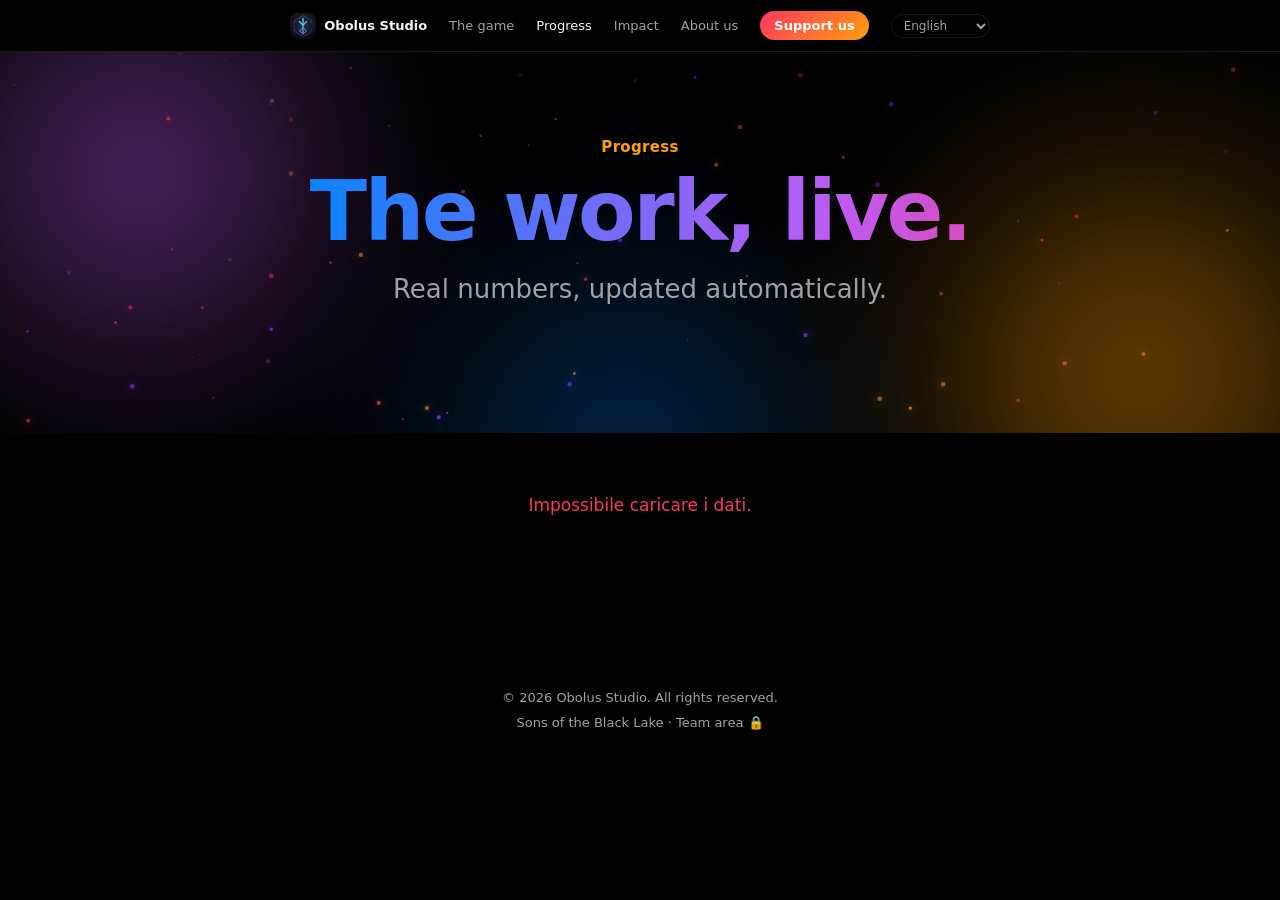
==== progressi.html @ 81336198 "Sito pubblico di Obolus Studio con area team, lingue e privacy Co-Authored-By: Claude Sonnet 5.5 <no" ====
<!doctype html>
<html lang="it"><head><meta charset="utf-8">
<meta name="viewport" content="width=device-width,initial-scale=1">
<link rel="icon" href="media/logo.svg" type="image/svg+xml">
<meta name="color-scheme" content="dark">
<title>Progressi – Obolus Studio</title>
<link rel="stylesheet" href="style.css"></head><body>
<nav id="nav"></nav><div id="pb"></div>

<header class="hero">
  <canvas id="fx"></canvas><div class="blob"></div>
  <p class="eyebrow">Progressi</p>
  <h1><span class="grad">Il lavoro, in diretta.</span></h1>
  <p class="lead">Numeri veri, aggiornati da soli.</p>
  <div class="cd" id="cd"></div>
  <div class="cdl" id="cdl"></div>
</header>

<main id="app">
<section id="capitolo"><div class="rv"><p class="k grad">Capitolo 1</p><h2>Il primo capitolo.</h2><p class="sub">Le tappe del primo capitolo.</p></div>
  <div class="card chap rv"><div class="ring"><svg width="180" height="180" viewBox="0 0 180 180"><defs><linearGradient id="gr" x1="0" y1="0" x2="1" y2="1"><stop offset="0" stop-color="#0a84ff"/><stop offset=".5" stop-color="#bf5af2"/><stop offset="1" stop-color="#ff375f"/></linearGradient></defs><circle cx="90" cy="90" r="76" fill="none" stroke="var(--line)" stroke-width="14"/><circle id="rg" cx="90" cy="90" r="76" fill="none" stroke="url(#gr)" stroke-width="14" stroke-linecap="round" stroke-dasharray="477.5" stroke-dashoffset="477.5" style="transition:stroke-dashoffset 1.4s cubic-bezier(.2,.7,.2,1)"/></svg><div class="t"><b id="cp">—</b><span>tappe pronte</span></div></div>
  <div><ol class="tl" id="cl"></ol><div class="note" id="cn"></div></div></div>
</section>

<section id="numeri"><div class="rv"><p class="k" style="color:var(--teal)">Il gioco in numeri</p><h2>Quanto abbiamo costruito.</h2></div>
  <div class="tiles rv" id="nums"></div>
  <div class="tiles rv" id="recs" style="margin-top:14px"></div>
</section>

<section id="roadmap"><div class="rv"><p class="k" style="color:var(--purple)">Roadmap</p><h2>Quattro fasi, un gioco.</h2><p class="sub">Date indicative.</p></div><div class="road rv" id="road"></div></section>
</main>
<footer id="ft"></footer>

<script src="i18n.js"></script>
<script src="site.js"></script>
<script>
const {$,f,el}=site;
Promise.all([site.data,site.cfg]).then(([D,C])=>{
    site.countdown(C,$('cd'),$('cdl'));

  /* capitolo */
  const ch=D.chapter||[],dn=ch.filter(x=>x.status==='done').length,SL={done:'✓',doing:'…',todo:''};
  $('cp').textContent=dn+' / '+(ch.length-ch.filter(x=>x.detail).length||ch.length);
  setTimeout(()=>{$('rg').style.strokeDashoffset=477.5*(1-(ch.length?dn/ch.length:0))},300);
  $('cl').replaceChildren(...ch.map(x=>{const li=el('li');li.append(el('span','dot '+x.status,SL[x.status]),el('span','',x.name));if(x.detail)li.append(el('span','mut','· '+x.detail));return li}));
  $('cn').textContent=C.chapter_note||'';

  /* numeri + record */
  const NU=D.numbers||{},R=D.records||{};
  $('nums').replaceChildren(site.tile('Script di gioco',NU.scripts,'var(--blue)','file di codice'),site.tile('Scene',NU.scenes,'var(--purple)','livelli e menu'),site.tile('Modelli 3D',NU.models,'var(--orange)','di Nazar'),site.tile('Audio',NU.audio,'var(--pink)','musiche e suoni'),site.tile('Documenti',NU.docs,'var(--green)','di design e regole'),site.tile('Lingue',C.languages,'var(--teal)','nel gioco'));
  $('recs').replaceChildren(site.tile('Giorni di fila',R.streak,'var(--green)','con almeno un commit'),site.tile('Settimana record',(R.best_week||{}).commits,'var(--blue)','commit · '+(R.best_week&&R.best_week.week?new Date(R.best_week.week+'T12:00:00').toLocaleDateString(site.loc,{day:'numeric',month:'short'}):'')),site.tile('PR unite',R.merged_total,'var(--purple)','in totale'),site.tile('Più PR unite',(R.top_merger||{}).prs,'var(--orange)',''));

  /* roadmap */
  $('road').replaceChildren(...(C.phases||[]).map((p,i)=>{const d=el('div','ph'+(i===C.phase_current?' now':''));d.append(el('div','nn',(i===C.phase_current?'ORA · ':'')+'FASE '+(i+1)),el('b','',p.name),el('div','mut',p.when),el('div','mut',p.what));return d}));
  site.reveal();
}).catch(()=>site.fail());
</script><script src="fx.js"></script></body></html>
---- style.css ----
:root{
  --bg:#000;--panel:#1c1c1e;--fg:#f5f5f7;--mut:#a1a1a6;--line:rgba(255,255,255,.1);--nav:rgba(0,0,0,.6);
  --blue:#0a84ff;--purple:#bf5af2;--pink:#ff375f;--orange:#ff9f0a;--green:#30d158;--teal:#40c8e0;
  --shadow:0 0 0 1px rgba(255,255,255,.04);
  --font:-apple-system,BlinkMacSystemFont,"SF Pro Display","SF Pro Text","Inter","Segoe UI",system-ui,sans-serif;
}
*{box-sizing:border-box}html{scroll-behavior:smooth;scroll-padding-top:64px}
body{margin:0;background:var(--bg);color:var(--fg);font:17px/1.47 var(--font);-webkit-font-smoothing:antialiased}
a{color:var(--blue);text-decoration:none}a:hover{text-decoration:underline}
.grad{background:linear-gradient(100deg,var(--blue),var(--purple) 40%,var(--pink) 70%,var(--orange));-webkit-background-clip:text;background-clip:text;color:transparent;background-size:200% auto}
@media (prefers-reduced-motion:no-preference){.grad{animation:shift 9s ease-in-out infinite alternate}@keyframes shift{to{background-position:100% 0}}
  .rv{opacity:0;transform:translateY(28px);transition:opacity .8s cubic-bezier(.2,.7,.2,1),transform .8s cubic-bezier(.2,.7,.2,1)}.rv.in{opacity:1;transform:none}}
/* nav */
nav{position:sticky;top:0;z-index:20;height:52px;display:flex;align-items:center;justify-content:safe center;gap:22px;padding:0 16px;background:var(--nav);backdrop-filter:saturate(180%) blur(20px);-webkit-backdrop-filter:saturate(180%) blur(20px);border-bottom:1px solid var(--line);font-size:13px;overflow-x:auto;white-space:nowrap}
nav b{font-weight:600;color:var(--fg)}nav a{color:var(--mut)}nav a:hover{color:var(--fg);text-decoration:none}
/* hero */
.hero{position:relative;overflow:hidden;text-align:center;padding:84px 20px 72px;isolation:isolate}
.hero:before,.hero:after{content:"";position:absolute;z-index:-1;border-radius:50%;filter:blur(90px);opacity:.55}
.hero:before{width:520px;height:520px;left:-120px;top:-140px;background:radial-gradient(circle,var(--purple),transparent 70%)}
.hero:after{width:560px;height:560px;right:-140px;top:40px;background:radial-gradient(circle,var(--orange),transparent 70%)}
.hero .blob{position:absolute;z-index:-1;width:480px;height:480px;left:30%;bottom:-260px;border-radius:50%;filter:blur(100px);opacity:.45;background:radial-gradient(circle,var(--blue),transparent 70%)}
.eyebrow{font-size:15px;font-weight:600;color:var(--orange);letter-spacing:.02em;margin:0 0 10px}
h1{font-size:clamp(40px,8vw,84px);line-height:1.04;letter-spacing:-.03em;font-weight:700;margin:0 auto;max-width:15ch}
.lead{font-size:clamp(19px,2.6vw,26px);line-height:1.3;color:var(--mut);max-width:34ch;margin:18px auto 0;font-weight:500}
.cd{display:flex;justify-content:center;gap:12px;margin:44px auto 10px;flex-wrap:wrap}
.cd div{min-width:92px;padding:16px 12px 12px;border-radius:22px;background:var(--panel);box-shadow:var(--shadow);text-align:center}
.cd b{display:block;font-size:44px;line-height:1;font-weight:700;letter-spacing:-.02em;font-variant-numeric:tabular-nums}
.cd span{font-size:12px;color:var(--mut);text-transform:uppercase;letter-spacing:.08em}
.cdl{color:var(--mut);font-size:15px}
.cta{display:inline-block;margin-top:26px;padding:12px 26px;border-radius:980px;background:var(--blue);color:#fff;font-weight:500}.cta:hover{text-decoration:none;filter:brightness(1.1)}.cta.off{background:var(--line);color:var(--mut);pointer-events:none}
/* sezioni */
main{max-width:1080px;margin:0 auto;padding:0 20px 80px}
section{padding:72px 0 0}
.k{font-size:14px;font-weight:600;margin:0 0 6px}
h2{font-size:clamp(30px,5vw,52px);line-height:1.08;letter-spacing:-.025em;font-weight:700;margin:0 0 10px}
.sub{color:var(--mut);font-size:19px;max-width:46ch;margin:0 0 30px}
.card{background:var(--panel);border-radius:26px;box-shadow:var(--shadow);padding:28px}
.grid{display:grid;gap:16px;grid-template-columns:repeat(auto-fit,minmax(min(100%,300px),1fr))}
.tiles{display:grid;gap:14px;grid-template-columns:repeat(auto-fit,minmax(min(100%,150px),1fr))}
.tile{background:var(--panel);border-radius:24px;box-shadow:var(--shadow);padding:22px;position:relative;overflow:hidden}
.tile:before{content:"";position:absolute;inset:0 0 auto 0;height:4px;background:var(--c,var(--blue))}
.tile .l{font-size:13px;color:var(--mut);font-weight:500}.tile .n{font-size:46px;line-height:1.1;font-weight:700;letter-spacing:-.03em;font-variant-numeric:tabular-nums;margin:6px 0 2px;color:var(--c,var(--blue))}
.tile .m{font-size:13px;color:var(--mut)}.up{color:var(--green)}.down{color:var(--pink)}
/* capitolo */
.chap{display:grid;gap:28px;grid-template-columns:200px 1fr;align-items:center}
@media(max-width:640px){.chap{grid-template-columns:1fr;justify-items:center}}
.ring{position:relative;width:180px;height:180px}.ring svg{transform:rotate(-90deg)}.ring .t{position:absolute;inset:0;display:flex;flex-direction:column;align-items:center;justify-content:center}
.ring .t b{font-size:44px;font-weight:700;letter-spacing:-.03em}.ring .t span{font-size:13px;color:var(--mut)}
ol.tl{list-style:none;margin:0;padding:0;display:flex;flex-direction:column;gap:12px;width:100%}
ol.tl li{display:flex;gap:12px;align-items:center;font-size:16px}
.dot{flex:none;width:26px;height:26px;border-radius:50%;display:grid;place-items:center;font-size:13px;color:#fff;background:var(--line)}
.dot.done{background:linear-gradient(135deg,var(--green),var(--teal))}.dot.doing{background:linear-gradient(135deg,var(--orange),var(--pink))}
.mut{color:var(--mut);font-size:14px}
.note{color:var(--mut);font-size:13px;margin-top:14px}
/* controlli */
.seg{display:flex;gap:10px;flex-wrap:wrap;align-items:center;margin-bottom:18px}
select{font:inherit;font-size:15px;color:var(--fg);background:var(--panel);border:1px solid var(--line);border-radius:12px;padding:8px 12px}
.sw{display:inline-flex;align-items:center;gap:8px;font-size:15px;color:var(--mut);cursor:pointer}
.sw input{appearance:none;width:42px;height:26px;border-radius:99px;background:var(--line);position:relative;cursor:pointer;transition:background .25s;margin:0}
.sw input:after{content:"";position:absolute;top:2px;left:2px;width:22px;height:22px;border-radius:50%;background:#fff;box-shadow:0 1px 3px rgba(0,0,0,.3);transition:transform .25s}
.sw input:checked{background:var(--green)}.sw input:checked:after{transform:translateX(16px)}
/* barre */
.lg{display:flex;gap:16px;font-size:13px;color:var(--mut);margin:6px 0 14px}.lg i{display:inline-block;width:10px;height:10px;border-radius:3px;margin-right:6px}
.g{margin-bottom:14px}.nm{font-size:14px;font-weight:600;margin-bottom:4px}
.bl{display:flex;align-items:center;gap:10px;height:18px;margin-bottom:4px}.bar{height:12px;border-radius:99px;min-width:4px;transition:width .9s cubic-bezier(.2,.7,.2,1)}
.bv{font-size:13px;color:var(--mut);font-variant-numeric:tabular-nums}
.col{display:flex;align-items:flex-end;gap:10px;height:180px;padding-top:12px}
.col div{flex:1;display:flex;flex-direction:column;align-items:center;justify-content:flex-end;height:100%;gap:6px;font-size:12px;color:var(--mut)}
.col i{display:block;width:100%;max-width:44px;border-radius:12px 12px 6px 6px;background:var(--line)}
.col .cur i{background:linear-gradient(180deg,var(--pink),var(--orange))}.col .best i{background:linear-gradient(180deg,var(--blue),var(--purple))}
/* liste */
ul.l{list-style:none;margin:0;padding:0;display:flex;flex-direction:column}
ul.l li{display:flex;gap:10px;align-items:baseline;padding:12px 0;border-bottom:1px solid var(--line);font-size:16px}ul.l li:last-child{border:0}
ul.l li>.mut{white-space:nowrap}ul.l li>a,ul.l li>span:not(.pill):not(.chk):not(.mut){flex:1;min-width:0}.pill{flex:none;font-size:12px;font-weight:600;padding:2px 10px;border-radius:99px;background:var(--line);color:var(--mut)}
.pill.o{background:rgba(255,159,10,.16);color:var(--orange)}.pill.g{background:rgba(48,209,88,.16);color:var(--green)}
.chk{flex:none;width:22px;height:22px;border-radius:50%;border:2px solid var(--line);display:grid;place-items:center;color:#fff;font-size:12px;position:relative;top:3px}.chk.on{background:var(--green);border-color:var(--green)}
/* roadmap */
.road{display:grid;gap:14px;grid-template-columns:repeat(auto-fit,minmax(min(100%,220px),1fr))}
.ph{background:var(--panel);border-radius:24px;padding:22px;box-shadow:var(--shadow);position:relative;overflow:hidden}
.ph.now{background:linear-gradient(135deg,var(--blue),var(--purple) 55%,var(--pink));color:#fff}.ph.now .mut{color:rgba(255,255,255,.82)}
.ph b{font-size:20px;letter-spacing:-.01em;display:block;margin:4px 0}.ph .nn{font-size:12px;font-weight:600;opacity:.7}
/* persone */
.ppl{display:grid;gap:14px;grid-template-columns:repeat(auto-fit,minmax(min(100%,230px),1fr))}
.pc{background:var(--panel);border-radius:26px;box-shadow:var(--shadow);padding:26px;text-align:center}
.av{width:84px;height:84px;border-radius:50%;margin:0 auto 14px;display:grid;place-items:center;font-size:34px;font-weight:700;color:#fff}
.pc b{font-size:20px;display:block}
.tw{overflow-x:auto}table{width:100%;border-collapse:collapse;font-variant-numeric:tabular-nums;font-size:15px}
th,td{text-align:right;padding:12px 10px;border-bottom:1px solid var(--line);white-space:nowrap}th:first-child,td:first-child{text-align:left}
th{font-size:12px;color:var(--mut);font-weight:600;text-transform:uppercase;letter-spacing:.05em}
.gal{display:grid;gap:14px;grid-template-columns:repeat(auto-fill,minmax(220px,1fr))}.gal img{width:100%;border-radius:20px;display:block}
.empty{border:2px dashed var(--line);border-radius:26px;padding:44px 20px;text-align:center;color:var(--mut)}
.links{display:flex;gap:12px;flex-wrap:wrap}.links a{padding:10px 20px;border-radius:99px;background:var(--panel);box-shadow:var(--shadow);color:var(--fg);font-size:15px;font-weight:500}
@media(max-width:640px){.card{padding:20px}.col{gap:4px}.col div{font-size:10px;min-width:0}.cd{gap:8px}.cd div{min-width:0;flex:1;max-width:84px;padding:14px 4px 10px}.cd b{font-size:32px}.cd span{font-size:10px}}
.col div{min-width:0}
footer{text-align:center;color:var(--mut);font-size:13px;padding:30px 20px 50px}
.err{color:var(--pink);text-align:center;padding:60px 20px}

/* animazioni */
#pb{position:fixed;top:0;left:0;height:3px;width:0;z-index:30;background:linear-gradient(90deg,var(--blue),var(--purple),var(--pink),var(--orange))}
nav a.on{color:var(--fg)}
.hero canvas{position:absolute;inset:0;width:100%;height:100%;z-index:-1;pointer-events:none}
@media (prefers-reduced-motion:no-preference){
 .rv.in.tile:hover,.rv.in.pc:hover,.rv.in.ph:hover{transform:translateY(-6px);transition-duration:.25s}
 .tile,.pc,.ph{will-change:transform}
 .eyebrow{animation:glow 3.5s ease-in-out infinite alternate}@keyframes glow{from{opacity:.7}to{opacity:1;text-shadow:0 0 18px rgba(255,159,10,.6)}}
 .cd div{animation:bob 6s ease-in-out infinite}.cd div:nth-child(2){animation-delay:-1.5s}.cd div:nth-child(3){animation-delay:-3s}.cd div:nth-child(4){animation-delay:-4.5s}@keyframes bob{50%{transform:translateY(-6px)}}
 .av{animation:pulse 4s ease-in-out infinite}@keyframes pulse{50%{box-shadow:0 0 0 12px rgba(191,90,242,.12)}}
}
/* pagina chi siamo */
.story{position:relative;padding-left:44px;display:flex;flex-direction:column;gap:22px}
.story:before{content:"";position:absolute;left:13px;top:6px;bottom:6px;width:3px;border-radius:3px;background:var(--line)}
.story .fill{position:absolute;left:13px;top:6px;width:3px;border-radius:3px;background:linear-gradient(180deg,var(--blue),var(--purple),var(--pink),var(--orange));height:0}
.story .st{position:relative}.story .st:before{content:"";position:absolute;left:-39px;top:6px;width:13px;height:13px;border-radius:50%;background:var(--panel);border:3px solid var(--purple)}
.story h3{margin:0 0 4px;font-size:22px;letter-spacing:-.01em}.story p{margin:0;color:var(--mut)}
.feat{display:grid;gap:14px;grid-template-columns:repeat(auto-fit,minmax(min(100%,300px),1fr))}
.feat .card h3{margin:10px 0 6px;font-size:22px;letter-spacing:-.01em}.feat .card p{margin:0;color:var(--mut)}
.ic{width:48px;height:48px;border-radius:14px;display:grid;place-items:center;font-size:24px;background:var(--c,var(--blue));color:#fff}
.chips{display:flex;gap:10px;flex-wrap:wrap}.chips span{padding:8px 18px;border-radius:99px;background:var(--panel);box-shadow:var(--shadow);font-size:15px;font-weight:500}
.rules{display:grid;gap:14px;grid-template-columns:repeat(auto-fit,minmax(min(100%,230px),1fr))}

/* sito pubblico */
nav a.brand{display:flex;align-items:center;gap:8px;color:var(--fg)}nav a.brand img{border-radius:7px;display:block}
nav a.go{color:#fff;background:linear-gradient(135deg,var(--pink),var(--orange));padding:5px 14px;border-radius:99px;font-weight:600}nav a.go:hover{filter:brightness(1.1)}
.hero.home{padding:72px 20px 84px}
.mark{width:112px;height:112px;margin:0 auto 22px;border-radius:28px;display:block;box-shadow:0 0 70px rgba(10,132,255,.35),0 0 0 1px rgba(255,255,255,.08)}
@media(prefers-reduced-motion:no-preference){.mark{animation:float 6s ease-in-out infinite}@keyframes float{50%{transform:translateY(-8px)}}}
h1.big{max-width:12ch}
.cta2{display:inline-block;margin:26px 6px 0;padding:12px 26px;border-radius:980px;background:var(--panel);color:var(--fg);font-weight:500;box-shadow:var(--shadow)}.cta2:hover{text-decoration:none;background:#2a2a2d}
.cta.warm{background:linear-gradient(135deg,var(--pink),var(--orange))}
.vid{position:relative;aspect-ratio:16/9;border-radius:28px;overflow:hidden;background:radial-gradient(circle at 30% 20%,#3a1f5c,#0b0b12 70%);box-shadow:var(--shadow);display:grid;place-items:center;text-align:center}
.vid iframe,.vid video{position:absolute;inset:0;width:100%;height:100%;border:0}
.play{width:84px;height:84px;border-radius:50%;background:rgba(255,255,255,.12);display:grid;place-items:center;margin:0 auto 14px;backdrop-filter:blur(8px)}
.play:after{content:"";border-left:24px solid #fff;border-top:15px solid transparent;border-bottom:15px solid transparent;margin-left:7px}
.vid p{margin:0;color:var(--mut)}
.gal{display:grid;gap:14px;grid-template-columns:repeat(auto-fill,minmax(min(100%,300px),1fr))}
.gal img,.gal video{width:100%;aspect-ratio:16/10;object-fit:cover;border-radius:22px;display:block;background:var(--panel)}
.gal figure{margin:0}.gal figcaption{color:var(--mut);font-size:14px;margin-top:8px}
.shot{position:relative;aspect-ratio:16/10;border-radius:22px;overflow:hidden;display:flex;flex-direction:column;justify-content:flex-end;padding:18px;box-shadow:var(--shadow);background:var(--b)}
.shot b{font-size:20px;letter-spacing:-.01em}.shot span{font-size:13px;color:rgba(255,255,255,.7)}
.shot:before{content:"";position:absolute;inset:0;background:radial-gradient(circle at 70% 25%,rgba(255,255,255,.14),transparent 55%)}
.support{text-align:center;padding:56px 24px;background:linear-gradient(135deg,rgba(255,55,95,.18),rgba(191,90,242,.16) 50%,rgba(10,132,255,.16));border:1px solid var(--line)}
.support h2{margin:0 auto 12px;max-width:16ch}.support .sub{margin:0 auto 6px}
.more{display:inline-block;margin-top:18px;font-weight:500}
.mini{display:grid;gap:14px;grid-template-columns:repeat(auto-fit,minmax(min(100%,150px),1fr));margin-top:18px}
.pc .mut{white-space:normal}
.role{display:inline-block;margin-top:8px;padding:4px 12px;border-radius:99px;background:rgba(191,90,242,.16);color:var(--purple);font-size:13px;font-weight:600}
.lockbox{max-width:460px;margin:0 auto}
.lockbox form{display:flex;gap:10px;flex-wrap:wrap}.lockbox input{flex:1;min-width:0;font:inherit;font-size:16px;color:var(--fg);background:#000;border:1px solid var(--line);border-radius:99px;padding:12px 18px}
.lockbox .cta{margin:0;border:0;font:inherit;font-weight:500;cursor:pointer}
[hidden]{display:none!important}
footer a{color:var(--mut)}footer a:hover{color:var(--fg)}
nav select.lang{font:inherit;font-size:12px;color:var(--mut);background:transparent;border:1px solid var(--line);border-radius:99px;padding:3px 8px;cursor:pointer;flex:none}
nav select.lang option{background:#1c1c1e;color:#f5f5f7}
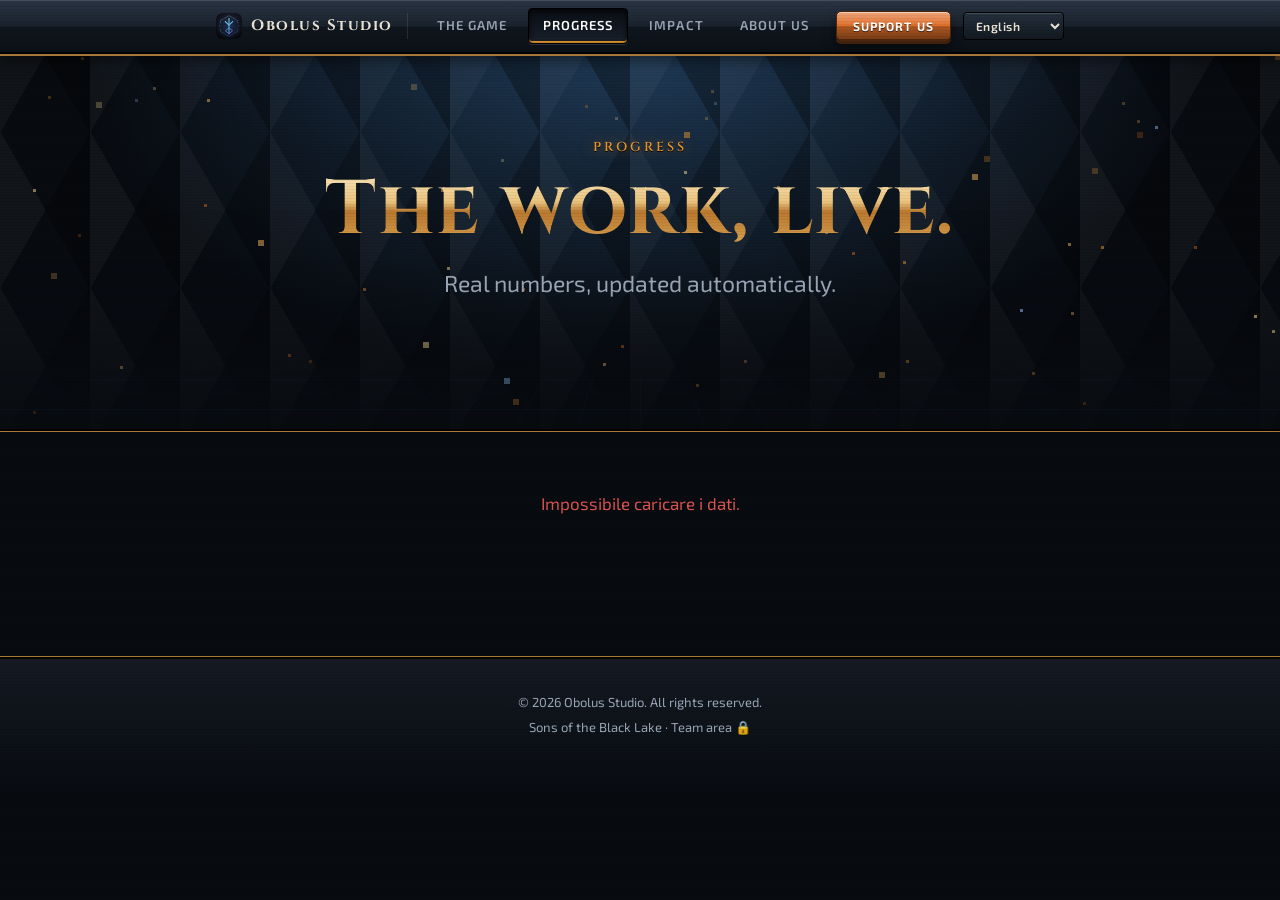
==== commit 3195be6c: "Restyling retro anni 2000: pulsanti 3D, pannelli metallici, icone low poly, braci pixelate" ====
--- a/progressi.html
+++ b/progressi.html
@@ -18,7 +18,7 @@
 
 <main id="app">
 <section id="capitolo"><div class="rv"><p class="k grad">Capitolo 1</p><h2>Il primo capitolo.</h2><p class="sub">Le tappe del primo capitolo.</p></div>
-  <div class="card chap rv"><div class="ring"><svg width="180" height="180" viewBox="0 0 180 180"><defs><linearGradient id="gr" x1="0" y1="0" x2="1" y2="1"><stop offset="0" stop-color="#0a84ff"/><stop offset=".5" stop-color="#bf5af2"/><stop offset="1" stop-color="#ff375f"/></linearGradient></defs><circle cx="90" cy="90" r="76" fill="none" stroke="var(--line)" stroke-width="14"/><circle id="rg" cx="90" cy="90" r="76" fill="none" stroke="url(#gr)" stroke-width="14" stroke-linecap="round" stroke-dasharray="477.5" stroke-dashoffset="477.5" style="transition:stroke-dashoffset 1.4s cubic-bezier(.2,.7,.2,1)"/></svg><div class="t"><b id="cp">—</b><span>tappe pronte</span></div></div>
+  <div class="card chap rv"><div class="ring"><svg width="180" height="180" viewBox="0 0 180 180"><defs><linearGradient id="gr" x1="0" y1="0" x2="1" y2="1"><stop offset="0" stop-color="#f6c274"/><stop offset=".5" stop-color="#e8962e"/><stop offset="1" stop-color="#c9691f"/></linearGradient></defs><circle cx="90" cy="90" r="76" fill="none" stroke="var(--line)" stroke-width="14"/><circle id="rg" cx="90" cy="90" r="76" fill="none" stroke="url(#gr)" stroke-width="14" stroke-linecap="butt" stroke-dasharray="477.5" stroke-dashoffset="477.5" style="transition:stroke-dashoffset 1.4s cubic-bezier(.2,.7,.2,1)"/></svg><div class="t"><b id="cp">—</b><span>tappe pronte</span></div></div>
   <div><ol class="tl" id="cl"></ol><div class="note" id="cn"></div></div></div>
 </section>
 
--- a/style.css
+++ b/style.css
@@ -1,153 +1,235 @@
+/* Sons of the Black Lake – Obolus Studio
+   Stile: retro anni 2000 riletto in chiave moderna (pulsanti a gradiente "3D", pannelli metallici,
+   cornice di bronzo con rombi, luce da fiamma). I nomi delle variabili colore (--blue, --pink...) sono
+   rimasti quelli di prima per non toccare il resto del sito: contano i valori, non i nomi. */
+
+/* caratteri self-hosted (niente richieste a Google): titoli Cinzel (come il gioco), russo Forum, testo Exo 2 */
+@font-face{font-family:"Cinzel";font-weight:600;font-style:normal;font-display:swap;src:url(media/fonts/cinzel-latin-600-normal.woff2) format("woff2");unicode-range:U+0000-00FF,U+0131,U+0152-0153,U+02BB-02BC,U+02C6,U+02DA,U+02DC,U+0304,U+0308,U+0329,U+2000-206F,U+20AC,U+2122,U+2191,U+2193,U+2212,U+2215,U+FEFF,U+FFFD}
+@font-face{font-family:"Cinzel";font-weight:700;font-style:normal;font-display:swap;src:url(media/fonts/cinzel-latin-700-normal.woff2) format("woff2");unicode-range:U+0000-00FF,U+0131,U+0152-0153,U+02BB-02BC,U+02C6,U+02DA,U+02DC,U+0304,U+0308,U+0329,U+2000-206F,U+20AC,U+2122,U+2191,U+2193,U+2212,U+2215,U+FEFF,U+FFFD}
+@font-face{font-family:"Forum";font-weight:400;font-style:normal;font-display:swap;src:url(media/fonts/forum-cyrillic-400-normal.woff2) format("woff2");unicode-range:U+0301,U+0400-045F,U+0490-0491,U+04B0-04B1,U+2116}
+@font-face{font-family:"Forum";font-weight:400;font-style:normal;font-display:swap;src:url(media/fonts/forum-latin-400-normal.woff2) format("woff2");unicode-range:U+0000-00FF,U+0131,U+0152-0153,U+02BB-02BC,U+02C6,U+02DA,U+02DC,U+0304,U+0308,U+0329,U+2000-206F,U+20AC,U+2122,U+2191,U+2193,U+2212,U+2215,U+FEFF,U+FFFD}
+@font-face{font-family:"Exo 2";font-weight:400;font-style:normal;font-display:swap;src:url(media/fonts/exo-2-cyrillic-400-normal.woff2) format("woff2");unicode-range:U+0301,U+0400-045F,U+0490-0491,U+04B0-04B1,U+2116}
+@font-face{font-family:"Exo 2";font-weight:600;font-style:normal;font-display:swap;src:url(media/fonts/exo-2-cyrillic-600-normal.woff2) format("woff2");unicode-range:U+0301,U+0400-045F,U+0490-0491,U+04B0-04B1,U+2116}
+@font-face{font-family:"Exo 2";font-weight:700;font-style:normal;font-display:swap;src:url(media/fonts/exo-2-cyrillic-700-normal.woff2) format("woff2");unicode-range:U+0301,U+0400-045F,U+0490-0491,U+04B0-04B1,U+2116}
+@font-face{font-family:"Exo 2";font-weight:400;font-style:normal;font-display:swap;src:url(media/fonts/exo-2-latin-400-normal.woff2) format("woff2");unicode-range:U+0000-00FF,U+0131,U+0152-0153,U+02BB-02BC,U+02C6,U+02DA,U+02DC,U+0304,U+0308,U+0329,U+2000-206F,U+20AC,U+2122,U+2191,U+2193,U+2212,U+2215,U+FEFF,U+FFFD}
+@font-face{font-family:"Exo 2";font-weight:600;font-style:normal;font-display:swap;src:url(media/fonts/exo-2-latin-600-normal.woff2) format("woff2");unicode-range:U+0000-00FF,U+0131,U+0152-0153,U+02BB-02BC,U+02C6,U+02DA,U+02DC,U+0304,U+0308,U+0329,U+2000-206F,U+20AC,U+2122,U+2191,U+2193,U+2212,U+2215,U+FEFF,U+FFFD}
+@font-face{font-family:"Exo 2";font-weight:700;font-style:normal;font-display:swap;src:url(media/fonts/exo-2-latin-700-normal.woff2) format("woff2");unicode-range:U+0000-00FF,U+0131,U+0152-0153,U+02BB-02BC,U+02C6,U+02DA,U+02DC,U+0304,U+0308,U+0329,U+2000-206F,U+20AC,U+2122,U+2191,U+2193,U+2212,U+2215,U+FEFF,U+FFFD}
+
 :root{
-  --bg:#000;--panel:#1c1c1e;--fg:#f5f5f7;--mut:#a1a1a6;--line:rgba(255,255,255,.1);--nav:rgba(0,0,0,.6);
-  --blue:#0a84ff;--purple:#bf5af2;--pink:#ff375f;--orange:#ff9f0a;--green:#30d158;--teal:#40c8e0;
-  --shadow:0 0 0 1px rgba(255,255,255,.04);
-  --font:-apple-system,BlinkMacSystemFont,"SF Pro Display","SF Pro Text","Inter","Segoe UI",system-ui,sans-serif;
+  --bg:#080b10;--panel:#141a23;--panel2:#1c2430;--fg:#ece6d6;--mut:#9aa6b6;--line:rgba(150,180,220,.16);--nav:#141a23;
+  --bronze:#a9793a;--bronze-hi:#dca95c;
+  --blue:#4f9de8;--purple:#8b78d6;--pink:#d9534f;--orange:#e8962e;--green:#6cbf5a;--teal:#4ec3c8;
+  --shadow:0 6px 18px rgba(0,0,0,.45);
+  --display:"Cinzel","Forum",Georgia,"Times New Roman",serif;
+  --font:"Exo 2",system-ui,-apple-system,"Segoe UI",Roboto,sans-serif;
 }
-*{box-sizing:border-box}html{scroll-behavior:smooth;scroll-padding-top:64px}
-body{margin:0;background:var(--bg);color:var(--fg);font:17px/1.47 var(--font);-webkit-font-smoothing:antialiased}
+*{box-sizing:border-box}html{scroll-behavior:smooth;scroll-padding-top:70px}
+body{margin:0;color:var(--fg);font:17px/1.5 var(--font);-webkit-font-smoothing:antialiased;min-height:100vh;
+  background:radial-gradient(1100px 520px at 50% -180px,#16263a,transparent 70%),var(--bg)}
+/* righe da vecchio schermo, appena accennate */
+body:after{content:"";position:fixed;inset:0;z-index:50;pointer-events:none;background:repeating-linear-gradient(180deg,rgba(0,0,0,.5) 0 1px,transparent 1px 3px);opacity:.09}
+::selection{background:var(--orange);color:#000}
 a{color:var(--blue);text-decoration:none}a:hover{text-decoration:underline}
-.grad{background:linear-gradient(100deg,var(--blue),var(--purple) 40%,var(--pink) 70%,var(--orange));-webkit-background-clip:text;background-clip:text;color:transparent;background-size:200% auto}
-@media (prefers-reduced-motion:no-preference){.grad{animation:shift 9s ease-in-out infinite alternate}@keyframes shift{to{background-position:100% 0}}
-  .rv{opacity:0;transform:translateY(28px);transition:opacity .8s cubic-bezier(.2,.7,.2,1),transform .8s cubic-bezier(.2,.7,.2,1)}.rv.in{opacity:1;transform:none}}
-/* nav */
-nav{position:sticky;top:0;z-index:20;height:52px;display:flex;align-items:center;justify-content:safe center;gap:22px;padding:0 16px;background:var(--nav);backdrop-filter:saturate(180%) blur(20px);-webkit-backdrop-filter:saturate(180%) blur(20px);border-bottom:1px solid var(--line);font-size:13px;overflow-x:auto;white-space:nowrap}
-nav b{font-weight:600;color:var(--fg)}nav a{color:var(--mut)}nav a:hover{color:var(--fg);text-decoration:none}
+:focus-visible{outline:2px solid var(--bronze-hi);outline-offset:2px}
+h1,h2,h3,.k,.cd span,th,nav b,.eyebrow{font-family:var(--display)}
+:lang(ru) h1,:lang(ru) h2,:lang(ru) h3,:lang(ru) nav b{font-weight:400}
+
+/* metallo a gradiente per i titoli */
+.grad{background:linear-gradient(180deg,#fff4d6 0%,#ebc47e 42%,#b9782e 52%,#e9b660 100%);-webkit-background-clip:text;background-clip:text;color:transparent}
+.big .grad{filter:drop-shadow(0 2px 0 rgba(0,0,0,.85)) drop-shadow(0 0 18px rgba(232,150,46,.28))}
+@media (prefers-reduced-motion:no-preference){
+  .rv{opacity:0;transform:translateY(22px);transition:opacity .7s cubic-bezier(.2,.7,.2,1),transform .7s cubic-bezier(.2,.7,.2,1)}.rv.in{opacity:1;transform:none}}
+
+/* pulsanti "3D" a gradiente: luce in alto, taglio netto a metà, bordo scuro e ombra sotto */
+.cta,.cta2,.links a,nav a.go,.lockbox .cta{--b:var(--blue);display:inline-block;color:#fff;font:700 14px/1.2 var(--font);letter-spacing:.09em;text-transform:uppercase;text-shadow:0 1px 0 rgba(0,0,0,.6);
+  padding:12px 28px;border-radius:5px;border:1px solid color-mix(in srgb,var(--b) 35%,#000);cursor:pointer;
+  background:linear-gradient(180deg,color-mix(in srgb,var(--b) 62%,#fff) 0%,var(--b) 48%,color-mix(in srgb,var(--b) 78%,#000) 52%,color-mix(in srgb,var(--b) 52%,#000) 100%);
+  box-shadow:inset 0 1px 0 rgba(255,255,255,.55),inset 0 -1px 0 rgba(0,0,0,.35),0 3px 0 color-mix(in srgb,var(--b) 30%,#000),0 7px 12px rgba(0,0,0,.5);
+  transition:filter .15s,transform .08s,box-shadow .08s}
+.cta,.cta2{margin:26px 6px 0}
+.cta.warm,nav a.go{--b:#e0702a}
+.cta2,.links a{--b:#5d6a7d}
+.cta:hover,.cta2:hover,.links a:hover,nav a.go:hover,.lockbox .cta:hover{text-decoration:none;filter:brightness(1.14)}
+.cta:active,.cta2:active,.links a:active,nav a.go:active,.lockbox .cta:active{transform:translateY(3px);box-shadow:inset 0 2px 5px rgba(0,0,0,.45),0 0 0 color-mix(in srgb,var(--b) 30%,#000),0 2px 4px rgba(0,0,0,.5)}
+.cta.off{--b:#3a4350;color:var(--mut);pointer-events:none;box-shadow:inset 0 1px 0 rgba(255,255,255,.12),0 3px 0 #1a2028;text-shadow:none}
+.links{display:flex;gap:12px;flex-wrap:wrap}.links a{padding:10px 20px;font-size:13px}
+
+/* navigazione: barra metallica con "tab" */
+nav{position:sticky;top:0;z-index:20;height:54px;display:flex;align-items:center;justify-content:safe center;gap:6px;padding:0 14px;
+  background:linear-gradient(180deg,#2a3544 0%,#1a222d 50%,#10161e 52%,#0b1016 100%);
+  border-bottom:2px solid #000;box-shadow:0 2px 0 var(--bronze),0 6px 14px rgba(0,0,0,.5),inset 0 1px 0 rgba(255,255,255,.14);
+  font-size:13px;font-weight:600;letter-spacing:.08em;text-transform:uppercase;overflow-x:auto;white-space:nowrap}
+nav b{font-weight:700;color:var(--fg);letter-spacing:.1em;text-transform:none;font-size:15px}
+nav a{color:var(--mut);padding:7px 14px;border-radius:4px;border:1px solid transparent}
+nav a:hover{color:var(--fg);text-decoration:none;background:rgba(255,255,255,.06);border-color:rgba(255,255,255,.1)}
+nav a.on{color:#fff;background:linear-gradient(180deg,#0a0e14,#18202b);border-color:#000;box-shadow:inset 0 2px 5px rgba(0,0,0,.7),0 1px 0 rgba(255,255,255,.12),inset 0 -2px 0 var(--orange)}
+nav a.brand{display:flex;align-items:center;gap:9px;color:var(--fg);padding:0 14px 0 0;margin-right:8px;border:0;border-right:1px solid rgba(255,255,255,.1);border-radius:0;background:none}
+nav a.brand:hover{background:none}
+nav a.brand img{border-radius:6px;display:block}
+nav a.go{margin-left:6px;padding:7px 16px;font-size:12px}
+nav select.lang{font:inherit;font-size:12px;letter-spacing:.04em;text-transform:none;color:var(--fg);background:linear-gradient(180deg,#252f3d,#121920);border:1px solid #000;box-shadow:inset 0 1px 0 rgba(255,255,255,.14);border-radius:4px;padding:5px 8px;cursor:pointer;flex:none;margin-left:6px}
+nav select.lang option{background:#141a23;color:#ece6d6}
+
 /* hero */
-.hero{position:relative;overflow:hidden;text-align:center;padding:84px 20px 72px;isolation:isolate}
-.hero:before,.hero:after{content:"";position:absolute;z-index:-1;border-radius:50%;filter:blur(90px);opacity:.55}
-.hero:before{width:520px;height:520px;left:-120px;top:-140px;background:radial-gradient(circle,var(--purple),transparent 70%)}
-.hero:after{width:560px;height:560px;right:-140px;top:40px;background:radial-gradient(circle,var(--orange),transparent 70%)}
-.hero .blob{position:absolute;z-index:-1;width:480px;height:480px;left:30%;bottom:-260px;border-radius:50%;filter:blur(100px);opacity:.45;background:radial-gradient(circle,var(--blue),transparent 70%)}
-.eyebrow{font-size:15px;font-weight:600;color:var(--orange);letter-spacing:.02em;margin:0 0 10px}
-h1{font-size:clamp(40px,8vw,84px);line-height:1.04;letter-spacing:-.03em;font-weight:700;margin:0 auto;max-width:15ch}
-.lead{font-size:clamp(19px,2.6vw,26px);line-height:1.3;color:var(--mut);max-width:34ch;margin:18px auto 0;font-weight:500}
+.hero{position:relative;overflow:hidden;text-align:center;padding:84px 20px 76px;isolation:isolate;border-bottom:2px solid #000;box-shadow:0 1px 0 var(--bronze)}
+/* sfondo a faccette, come un low poly */
+.hero:before{content:"";position:absolute;inset:0;z-index:-1;
+  background:
+    linear-gradient(60deg,rgba(255,255,255,.04) 25%,transparent 25.5%) 0 0/90px 156px,
+    linear-gradient(120deg,rgba(255,255,255,.035) 25%,transparent 25.5%) 0 0/90px 156px,
+    linear-gradient(60deg,transparent 74.5%,rgba(0,0,0,.3) 75%) 0 0/90px 156px,
+    linear-gradient(120deg,transparent 74.5%,rgba(0,0,0,.25) 75%) 0 0/90px 156px,
+    radial-gradient(ellipse at 50% 0%,rgba(79,157,232,.28),transparent 62%)}
+.hero:after{content:"";position:absolute;inset:0;z-index:-1;background:linear-gradient(180deg,transparent 55%,rgba(8,11,16,.9))}
+/* pavimento a griglia in prospettiva */
+.hero .blob{position:absolute;z-index:-1;left:-10%;right:-10%;bottom:0;height:50%;opacity:.4;
+  background:repeating-linear-gradient(90deg,rgba(79,157,232,.5) 0 1px,transparent 1px 64px),repeating-linear-gradient(0deg,rgba(79,157,232,.5) 0 1px,transparent 1px 42px);
+  transform:perspective(320px) rotateX(58deg);transform-origin:50% 100%;-webkit-mask-image:linear-gradient(0deg,#000,transparent);mask-image:linear-gradient(0deg,#000,transparent)}
+.eyebrow{font-size:13px;font-weight:600;color:var(--orange);letter-spacing:.24em;text-transform:uppercase;margin:0 0 12px;text-shadow:0 0 14px rgba(232,150,46,.55),0 1px 0 #000}
+h1{font-size:clamp(38px,7.2vw,76px);line-height:1.06;letter-spacing:.02em;font-weight:700;margin:0 auto;max-width:14ch}
+.lead{font-size:clamp(18px,2.3vw,23px);line-height:1.35;color:var(--mut);max-width:36ch;margin:18px auto 0;font-weight:400}
+.mark{width:112px;height:112px;margin:0 auto 22px;border-radius:24px;display:block;border:2px solid var(--bronze);box-shadow:0 0 0 3px #000,0 0 44px rgba(79,157,232,.4),0 10px 20px rgba(0,0,0,.6)}
+h1.big{max-width:14ch}
+
+/* conto alla rovescia: display da cruscotto */
 .cd{display:flex;justify-content:center;gap:12px;margin:44px auto 10px;flex-wrap:wrap}
-.cd div{min-width:92px;padding:16px 12px 12px;border-radius:22px;background:var(--panel);box-shadow:var(--shadow);text-align:center}
-.cd b{display:block;font-size:44px;line-height:1;font-weight:700;letter-spacing:-.02em;font-variant-numeric:tabular-nums}
-.cd span{font-size:12px;color:var(--mut);text-transform:uppercase;letter-spacing:.08em}
-.cdl{color:var(--mut);font-size:15px}
-.cta{display:inline-block;margin-top:26px;padding:12px 26px;border-radius:980px;background:var(--blue);color:#fff;font-weight:500}.cta:hover{text-decoration:none;filter:brightness(1.1)}.cta.off{background:var(--line);color:var(--mut);pointer-events:none}
+.cd div{min-width:94px;padding:14px 12px 10px;text-align:center}
+.cd b{display:block;font:700 44px/1 var(--font);font-variant-numeric:tabular-nums;letter-spacing:.02em;color:var(--orange);text-shadow:0 0 14px rgba(232,150,46,.6),0 1px 0 #000}
+.cd span{font-size:11px;font-weight:600;color:var(--mut);text-transform:uppercase;letter-spacing:.16em}
+.cdl{color:var(--mut);font-size:15px;letter-spacing:.04em}
+
 /* sezioni */
 main{max-width:1080px;margin:0 auto;padding:0 20px 80px}
-section{padding:72px 0 0}
-.k{font-size:14px;font-weight:600;margin:0 0 6px}
-h2{font-size:clamp(30px,5vw,52px);line-height:1.08;letter-spacing:-.025em;font-weight:700;margin:0 0 10px}
-.sub{color:var(--mut);font-size:19px;max-width:46ch;margin:0 0 30px}
-.card{background:var(--panel);border-radius:26px;box-shadow:var(--shadow);padding:28px}
+section{padding:76px 0 0}
+.k{font-size:13px;font-weight:700;margin:0 0 8px;letter-spacing:.2em;text-transform:uppercase}
+h2{font-size:clamp(26px,4.4vw,44px);line-height:1.12;letter-spacing:.02em;font-weight:700;margin:0 0 12px;text-shadow:0 2px 0 rgba(0,0,0,.7)}
+h2:after{content:"";display:block;width:130px;height:3px;margin-top:14px;background:linear-gradient(90deg,var(--bronze-hi),var(--bronze) 60%,transparent)}
+.sub{color:var(--mut);font-size:18px;max-width:48ch;margin:16px 0 30px}
+
+/* pannelli metallici: bordo chiaro sopra, scuro sotto, ombra */
+.card,.tile,.pc,.ph,.cd div{background:linear-gradient(180deg,#1c2431,#121821);border:1px solid rgba(150,180,220,.14);border-top-color:rgba(255,255,255,.2);border-bottom-color:rgba(0,0,0,.7);border-radius:6px;box-shadow:inset 0 1px 0 rgba(255,255,255,.05),var(--shadow)}
+.cd div{background:linear-gradient(180deg,#04070b,#0e141c);border:2px solid var(--bronze);border-top-color:var(--bronze-hi);box-shadow:inset 0 3px 8px rgba(0,0,0,.85),0 0 0 2px #000,0 6px 14px rgba(0,0,0,.5)}
+.card{padding:28px;position:relative}
+/* rombi di bronzo agli angoli, come nelle interfacce del gioco */
+.card:before,.card:after{content:"";position:absolute;width:9px;height:9px;background:linear-gradient(135deg,var(--bronze-hi),var(--bronze));transform:rotate(45deg);box-shadow:0 0 0 1px #000}
+.card:before{left:-5px;top:-5px}.card:after{right:-5px;bottom:-5px}
 .grid{display:grid;gap:16px;grid-template-columns:repeat(auto-fit,minmax(min(100%,300px),1fr))}
 .tiles{display:grid;gap:14px;grid-template-columns:repeat(auto-fit,minmax(min(100%,150px),1fr))}
-.tile{background:var(--panel);border-radius:24px;box-shadow:var(--shadow);padding:22px;position:relative;overflow:hidden}
-.tile:before{content:"";position:absolute;inset:0 0 auto 0;height:4px;background:var(--c,var(--blue))}
-.tile .l{font-size:13px;color:var(--mut);font-weight:500}.tile .n{font-size:46px;line-height:1.1;font-weight:700;letter-spacing:-.03em;font-variant-numeric:tabular-nums;margin:6px 0 2px;color:var(--c,var(--blue))}
+.tile{padding:22px;position:relative;overflow:hidden}
+.tile:before{content:"";position:absolute;inset:0 0 auto 0;height:4px;background:var(--c,var(--blue));box-shadow:0 0 12px var(--c,var(--blue))}
+.tile .l{font-size:13px;color:var(--mut);font-weight:600;letter-spacing:.06em;text-transform:uppercase}.tile .n{font-size:44px;line-height:1.1;font-weight:700;letter-spacing:.01em;font-variant-numeric:tabular-nums;margin:6px 0 2px;color:var(--c,var(--blue));text-shadow:0 0 14px color-mix(in srgb,var(--c,var(--blue)) 50%,transparent),0 1px 0 #000}
 .tile .m{font-size:13px;color:var(--mut)}.up{color:var(--green)}.down{color:var(--pink)}
+
 /* capitolo */
 .chap{display:grid;gap:28px;grid-template-columns:200px 1fr;align-items:center}
 @media(max-width:640px){.chap{grid-template-columns:1fr;justify-items:center}}
 .ring{position:relative;width:180px;height:180px}.ring svg{transform:rotate(-90deg)}.ring .t{position:absolute;inset:0;display:flex;flex-direction:column;align-items:center;justify-content:center}
-.ring .t b{font-size:44px;font-weight:700;letter-spacing:-.03em}.ring .t span{font-size:13px;color:var(--mut)}
+.ring .t b{font-size:42px;font-weight:700;color:var(--orange);text-shadow:0 0 14px rgba(232,150,46,.5),0 1px 0 #000}.ring .t span{font-size:12px;color:var(--mut);letter-spacing:.1em;text-transform:uppercase}
 ol.tl{list-style:none;margin:0;padding:0;display:flex;flex-direction:column;gap:12px;width:100%}
 ol.tl li{display:flex;gap:12px;align-items:center;font-size:16px}
-.dot{flex:none;width:26px;height:26px;border-radius:50%;display:grid;place-items:center;font-size:13px;color:#fff;background:var(--line)}
-.dot.done{background:linear-gradient(135deg,var(--green),var(--teal))}.dot.doing{background:linear-gradient(135deg,var(--orange),var(--pink))}
+.dot{flex:none;position:relative;overflow:hidden;width:26px;height:26px;border-radius:5px;display:grid;place-items:center;font-size:13px;color:#fff;background:#2a3442;border:1px solid #000;box-shadow:inset 0 1px 0 rgba(255,255,255,.2)}
+.dot.done{background:linear-gradient(180deg,#8bd674,#4f9c3d 50%,#3b7a2c 52%,#2c5c20)}.dot.doing{background:linear-gradient(180deg,#f3b55f,#e8962e 50%,#b8651a 52%,#8a4a12)}
 .mut{color:var(--mut);font-size:14px}
 .note{color:var(--mut);font-size:13px;margin-top:14px}
+
 /* controlli */
 .seg{display:flex;gap:10px;flex-wrap:wrap;align-items:center;margin-bottom:18px}
-select{font:inherit;font-size:15px;color:var(--fg);background:var(--panel);border:1px solid var(--line);border-radius:12px;padding:8px 12px}
+select{font:inherit;font-size:15px;color:var(--fg);background:linear-gradient(180deg,#252f3d,#121920);border:1px solid #000;box-shadow:inset 0 1px 0 rgba(255,255,255,.14);border-radius:4px;padding:8px 12px}
 .sw{display:inline-flex;align-items:center;gap:8px;font-size:15px;color:var(--mut);cursor:pointer}
-.sw input{appearance:none;width:42px;height:26px;border-radius:99px;background:var(--line);position:relative;cursor:pointer;transition:background .25s;margin:0}
-.sw input:after{content:"";position:absolute;top:2px;left:2px;width:22px;height:22px;border-radius:50%;background:#fff;box-shadow:0 1px 3px rgba(0,0,0,.3);transition:transform .25s}
-.sw input:checked{background:var(--green)}.sw input:checked:after{transform:translateX(16px)}
+.sw input{appearance:none;width:44px;height:26px;border-radius:4px;background:linear-gradient(180deg,#05080c,#161d27);border:1px solid #000;box-shadow:inset 0 2px 5px rgba(0,0,0,.8);position:relative;cursor:pointer;transition:background .2s;margin:0}
+.sw input:after{content:"";position:absolute;top:2px;left:2px;width:20px;height:20px;border-radius:3px;background:linear-gradient(180deg,#e9edf3,#aab4c2 50%,#8793a3 52%,#6b7686);box-shadow:0 1px 2px rgba(0,0,0,.6);transition:transform .2s}
+.sw input:checked{background:linear-gradient(180deg,#2c5c20,#4f9c3d)}.sw input:checked:after{transform:translateX(18px)}
+
 /* barre */
-.lg{display:flex;gap:16px;font-size:13px;color:var(--mut);margin:6px 0 14px}.lg i{display:inline-block;width:10px;height:10px;border-radius:3px;margin-right:6px}
+.lg{display:flex;gap:16px;font-size:13px;color:var(--mut);margin:6px 0 14px}.lg i{display:inline-block;width:10px;height:10px;border-radius:2px;margin-right:6px}
 .g{margin-bottom:14px}.nm{font-size:14px;font-weight:600;margin-bottom:4px}
-.bl{display:flex;align-items:center;gap:10px;height:18px;margin-bottom:4px}.bar{height:12px;border-radius:99px;min-width:4px;transition:width .9s cubic-bezier(.2,.7,.2,1)}
+.bl{display:flex;align-items:center;gap:10px;height:18px;margin-bottom:4px}
+.bar{position:relative;height:12px;border-radius:2px;min-width:4px;transition:width .9s cubic-bezier(.2,.7,.2,1);box-shadow:0 0 0 1px #000}
+.bar:after,.col i:after{content:"";position:absolute;inset:0;border-radius:inherit;background:linear-gradient(180deg,rgba(255,255,255,.38),rgba(255,255,255,.04) 50%,rgba(0,0,0,.28) 52%,rgba(0,0,0,.1))}
 .bv{font-size:13px;color:var(--mut);font-variant-numeric:tabular-nums}
 .col{display:flex;align-items:flex-end;gap:10px;height:180px;padding-top:12px}
 .col div{flex:1;display:flex;flex-direction:column;align-items:center;justify-content:flex-end;height:100%;gap:6px;font-size:12px;color:var(--mut)}
-.col i{display:block;width:100%;max-width:44px;border-radius:12px 12px 6px 6px;background:var(--line)}
-.col .cur i{background:linear-gradient(180deg,var(--pink),var(--orange))}.col .best i{background:linear-gradient(180deg,var(--blue),var(--purple))}
+.col i{position:relative;display:block;width:100%;max-width:44px;border-radius:3px 3px 1px 1px;background:#2a3442;box-shadow:0 0 0 1px #000}
+.col .cur i{background:linear-gradient(180deg,#f3b55f,#c9691f)}.col .best i{background:linear-gradient(180deg,#7ab6f0,#2f6fb0)}
+
 /* liste */
 ul.l{list-style:none;margin:0;padding:0;display:flex;flex-direction:column}
 ul.l li{display:flex;gap:10px;align-items:baseline;padding:12px 0;border-bottom:1px solid var(--line);font-size:16px}ul.l li:last-child{border:0}
-ul.l li>.mut{white-space:nowrap}ul.l li>a,ul.l li>span:not(.pill):not(.chk):not(.mut){flex:1;min-width:0}.pill{flex:none;font-size:12px;font-weight:600;padding:2px 10px;border-radius:99px;background:var(--line);color:var(--mut)}
-.pill.o{background:rgba(255,159,10,.16);color:var(--orange)}.pill.g{background:rgba(48,209,88,.16);color:var(--green)}
-.chk{flex:none;width:22px;height:22px;border-radius:50%;border:2px solid var(--line);display:grid;place-items:center;color:#fff;font-size:12px;position:relative;top:3px}.chk.on{background:var(--green);border-color:var(--green)}
+ul.l li>.mut{white-space:nowrap}ul.l li>a,ul.l li>span:not(.pill):not(.chk):not(.mut){flex:1;min-width:0}
+.pill{flex:none;font-size:11px;font-weight:700;letter-spacing:.06em;text-transform:uppercase;padding:2px 9px;border-radius:3px;background:rgba(255,255,255,.07);color:var(--mut);border:1px solid rgba(255,255,255,.08)}
+.pill.o{background:rgba(232,150,46,.16);color:var(--orange);border-color:rgba(232,150,46,.35)}.pill.g{background:rgba(108,191,90,.16);color:var(--green);border-color:rgba(108,191,90,.35)}
+.chk{flex:none;width:22px;height:22px;border-radius:4px;border:2px solid #3a4658;background:#0b1016;display:grid;place-items:center;color:#fff;font-size:12px;position:relative;top:3px}.chk.on{background:linear-gradient(180deg,#8bd674,#3b7a2c);border-color:#2c5c20}
+
 /* roadmap */
 .road{display:grid;gap:14px;grid-template-columns:repeat(auto-fit,minmax(min(100%,220px),1fr))}
-.ph{background:var(--panel);border-radius:24px;padding:22px;box-shadow:var(--shadow);position:relative;overflow:hidden}
-.ph.now{background:linear-gradient(135deg,var(--blue),var(--purple) 55%,var(--pink));color:#fff}.ph.now .mut{color:rgba(255,255,255,.82)}
-.ph b{font-size:20px;letter-spacing:-.01em;display:block;margin:4px 0}.ph .nn{font-size:12px;font-weight:600;opacity:.7}
+.ph{padding:22px;position:relative;overflow:hidden}
+.ph.now{background:linear-gradient(180deg,#f3b55f 0%,#e8962e 48%,#b8651a 52%,#8a4a12 100%);border-color:#4a2408;color:#fff;text-shadow:0 1px 0 rgba(0,0,0,.5);box-shadow:inset 0 1px 0 rgba(255,255,255,.55),0 3px 0 #3a1a06,0 10px 18px rgba(0,0,0,.5)}.ph.now .mut{color:rgba(255,255,255,.88)}
+.ph b{font-size:19px;letter-spacing:.02em;display:block;margin:4px 0;font-family:var(--display)}.ph .nn{font-size:12px;font-weight:700;letter-spacing:.1em;opacity:.75}
+
 /* persone */
 .ppl{display:grid;gap:14px;grid-template-columns:repeat(auto-fit,minmax(min(100%,230px),1fr))}
-.pc{background:var(--panel);border-radius:26px;box-shadow:var(--shadow);padding:26px;text-align:center}
-.av{width:84px;height:84px;border-radius:50%;margin:0 auto 14px;display:grid;place-items:center;font-size:34px;font-weight:700;color:#fff}
-.pc b{font-size:20px;display:block}
+.pc{padding:26px;text-align:center}
+.av{position:relative;overflow:hidden;width:84px;height:84px;border-radius:8px;margin:0 auto 14px;display:grid;place-items:center;font:700 34px var(--display);color:#fff;text-shadow:0 2px 0 rgba(0,0,0,.6);border:2px solid var(--bronze);box-shadow:0 0 0 2px #000,inset 0 0 14px rgba(0,0,0,.45)}
+.av:after{content:"";position:absolute;left:0;right:0;top:0;height:50%;background:linear-gradient(180deg,rgba(255,255,255,.3),rgba(255,255,255,.04))}
+.pc b{font-size:20px;display:block;font-family:var(--display);letter-spacing:.03em}
+.role{display:inline-block;margin-top:8px;padding:4px 12px;border-radius:3px;background:rgba(232,150,46,.14);border:1px solid rgba(232,150,46,.35);color:#f0b25c;font-size:12px;font-weight:700;letter-spacing:.06em;text-transform:uppercase}
+.pc .mut{white-space:normal}
+
+/* tabelle */
 .tw{overflow-x:auto}table{width:100%;border-collapse:collapse;font-variant-numeric:tabular-nums;font-size:15px}
 th,td{text-align:right;padding:12px 10px;border-bottom:1px solid var(--line);white-space:nowrap}th:first-child,td:first-child{text-align:left}
-th{font-size:12px;color:var(--mut);font-weight:600;text-transform:uppercase;letter-spacing:.05em}
-.gal{display:grid;gap:14px;grid-template-columns:repeat(auto-fill,minmax(220px,1fr))}.gal img{width:100%;border-radius:20px;display:block}
-.empty{border:2px dashed var(--line);border-radius:26px;padding:44px 20px;text-align:center;color:var(--mut)}
-.links{display:flex;gap:12px;flex-wrap:wrap}.links a{padding:10px 20px;border-radius:99px;background:var(--panel);box-shadow:var(--shadow);color:var(--fg);font-size:15px;font-weight:500}
-@media(max-width:640px){.card{padding:20px}.col{gap:4px}.col div{font-size:10px;min-width:0}.cd{gap:8px}.cd div{min-width:0;flex:1;max-width:84px;padding:14px 4px 10px}.cd b{font-size:32px}.cd span{font-size:10px}}
+th{font-size:12px;color:var(--bronze-hi);font-weight:600;text-transform:uppercase;letter-spacing:.1em;border-bottom:2px solid var(--bronze)}
+.empty{border:2px dashed rgba(169,121,58,.5);border-radius:6px;padding:44px 20px;text-align:center;color:var(--mut)}
+@media(max-width:640px){.card{padding:20px}.col{gap:4px}.col div{font-size:10px;min-width:0}.cd{gap:8px}.cd div{min-width:0;flex:1;max-width:84px;padding:14px 4px 10px}.cd b{font-size:30px}.cd span{font-size:9px;letter-spacing:.08em}}
 .col div{min-width:0}
-footer{text-align:center;color:var(--mut);font-size:13px;padding:30px 20px 50px}
+footer{text-align:center;color:var(--mut);font-size:13px;padding:34px 20px 54px;border-top:2px solid #000;box-shadow:0 -1px 0 var(--bronze);background:linear-gradient(180deg,#141a23,#080b10)}
+footer a{color:var(--mut)}footer a:hover{color:var(--fg)}
 .err{color:var(--pink);text-align:center;padding:60px 20px}
 
 /* animazioni */
-#pb{position:fixed;top:0;left:0;height:3px;width:0;z-index:30;background:linear-gradient(90deg,var(--blue),var(--purple),var(--pink),var(--orange))}
-nav a.on{color:var(--fg)}
-.hero canvas{position:absolute;inset:0;width:100%;height:100%;z-index:-1;pointer-events:none}
+#pb{position:fixed;top:0;left:0;height:4px;width:0;z-index:60;background:repeating-linear-gradient(90deg,#f3b55f 0 8px,#c9691f 8px 10px);box-shadow:0 0 10px rgba(232,150,46,.8),0 1px 0 #000}
+.hero canvas{position:absolute;inset:0;width:100%;height:100%;z-index:-1;pointer-events:none;image-rendering:pixelated}
 @media (prefers-reduced-motion:no-preference){
- .rv.in.tile:hover,.rv.in.pc:hover,.rv.in.ph:hover{transform:translateY(-6px);transition-duration:.25s}
- .tile,.pc,.ph{will-change:transform}
- .eyebrow{animation:glow 3.5s ease-in-out infinite alternate}@keyframes glow{from{opacity:.7}to{opacity:1;text-shadow:0 0 18px rgba(255,159,10,.6)}}
- .cd div{animation:bob 6s ease-in-out infinite}.cd div:nth-child(2){animation-delay:-1.5s}.cd div:nth-child(3){animation-delay:-3s}.cd div:nth-child(4){animation-delay:-4.5s}@keyframes bob{50%{transform:translateY(-6px)}}
- .av{animation:pulse 4s ease-in-out infinite}@keyframes pulse{50%{box-shadow:0 0 0 12px rgba(191,90,242,.12)}}
+ .rv.in.tile:hover,.rv.in.pc:hover,.rv.in.ph:hover{transform:translateY(-4px);transition-duration:.2s}
 }
+
 /* pagina chi siamo */
 .story{position:relative;padding-left:44px;display:flex;flex-direction:column;gap:22px}
-.story:before{content:"";position:absolute;left:13px;top:6px;bottom:6px;width:3px;border-radius:3px;background:var(--line)}
-.story .fill{position:absolute;left:13px;top:6px;width:3px;border-radius:3px;background:linear-gradient(180deg,var(--blue),var(--purple),var(--pink),var(--orange));height:0}
-.story .st{position:relative}.story .st:before{content:"";position:absolute;left:-39px;top:6px;width:13px;height:13px;border-radius:50%;background:var(--panel);border:3px solid var(--purple)}
-.story h3{margin:0 0 4px;font-size:22px;letter-spacing:-.01em}.story p{margin:0;color:var(--mut)}
+.story:before{content:"";position:absolute;left:12px;top:6px;bottom:6px;width:4px;background:#232d3a;box-shadow:0 0 0 1px #000}
+.story .fill{position:absolute;left:12px;top:6px;width:4px;background:linear-gradient(180deg,var(--bronze-hi),var(--orange));box-shadow:0 0 8px rgba(232,150,46,.6);height:0}
+.story .st{position:relative}.story .st:before{content:"";position:absolute;left:-37px;top:8px;width:14px;height:14px;transform:rotate(45deg);background:var(--panel);border:2px solid var(--bronze-hi);box-shadow:0 0 0 1px #000}
+.story h3{margin:0 0 4px;font-size:21px;letter-spacing:.03em}.story p{margin:0;color:var(--mut)}
+
+/* caratteristiche del gioco: icone in cornice a rombo */
 .feat{display:grid;gap:14px;grid-template-columns:repeat(auto-fit,minmax(min(100%,300px),1fr))}
-.feat .card h3{margin:10px 0 6px;font-size:22px;letter-spacing:-.01em}.feat .card p{margin:0;color:var(--mut)}
-.ic{width:48px;height:48px;border-radius:14px;display:grid;place-items:center;font-size:24px;background:var(--c,var(--blue));color:#fff}
-.chips{display:flex;gap:10px;flex-wrap:wrap}.chips span{padding:8px 18px;border-radius:99px;background:var(--panel);box-shadow:var(--shadow);font-size:15px;font-weight:500}
+.feat .card h3{margin:12px 0 6px;font-size:21px;letter-spacing:.03em}.feat .card p{margin:0;color:var(--mut)}
+.ic{--c:var(--blue);position:relative;width:60px;height:60px;display:grid;place-items:center;color:var(--c)}
+.ic:before{content:"";position:absolute;inset:9px;transform:rotate(45deg);border:2px solid var(--bronze-hi);border-radius:3px;background:linear-gradient(135deg,#243041,#0c1118);box-shadow:0 0 0 1px #000,inset 0 0 10px color-mix(in srgb,var(--c) 35%,transparent),0 0 14px color-mix(in srgb,var(--c) 28%,transparent)}
+.ic svg{position:relative;width:35px;height:35px;display:block;filter:drop-shadow(0 1px 0 rgba(0,0,0,.8))}
+.chips{display:flex;gap:10px;flex-wrap:wrap}.chips span{padding:8px 18px;border-radius:4px;background:linear-gradient(180deg,#1c2431,#121821);border:1px solid rgba(150,180,220,.16);border-top-color:rgba(255,255,255,.2);box-shadow:var(--shadow);font-size:15px;font-weight:600}
 .rules{display:grid;gap:14px;grid-template-columns:repeat(auto-fit,minmax(min(100%,230px),1fr))}
 
 /* sito pubblico */
-nav a.brand{display:flex;align-items:center;gap:8px;color:var(--fg)}nav a.brand img{border-radius:7px;display:block}
-nav a.go{color:#fff;background:linear-gradient(135deg,var(--pink),var(--orange));padding:5px 14px;border-radius:99px;font-weight:600}nav a.go:hover{filter:brightness(1.1)}
-.hero.home{padding:72px 20px 84px}
-.mark{width:112px;height:112px;margin:0 auto 22px;border-radius:28px;display:block;box-shadow:0 0 70px rgba(10,132,255,.35),0 0 0 1px rgba(255,255,255,.08)}
-@media(prefers-reduced-motion:no-preference){.mark{animation:float 6s ease-in-out infinite}@keyframes float{50%{transform:translateY(-8px)}}}
-h1.big{max-width:12ch}
-.cta2{display:inline-block;margin:26px 6px 0;padding:12px 26px;border-radius:980px;background:var(--panel);color:var(--fg);font-weight:500;box-shadow:var(--shadow)}.cta2:hover{text-decoration:none;background:#2a2a2d}
-.cta.warm{background:linear-gradient(135deg,var(--pink),var(--orange))}
-.vid{position:relative;aspect-ratio:16/9;border-radius:28px;overflow:hidden;background:radial-gradient(circle at 30% 20%,#3a1f5c,#0b0b12 70%);box-shadow:var(--shadow);display:grid;place-items:center;text-align:center}
+.vid{position:relative;aspect-ratio:16/9;border-radius:6px;overflow:hidden;background:radial-gradient(circle at 30% 20%,#1d3550,#080b10 72%);border:2px solid var(--bronze);box-shadow:0 0 0 3px #000,0 14px 30px rgba(0,0,0,.6);display:grid;place-items:center;text-align:center}
 .vid iframe,.vid video{position:absolute;inset:0;width:100%;height:100%;border:0}
-.play{width:84px;height:84px;border-radius:50%;background:rgba(255,255,255,.12);display:grid;place-items:center;margin:0 auto 14px;backdrop-filter:blur(8px)}
-.play:after{content:"";border-left:24px solid #fff;border-top:15px solid transparent;border-bottom:15px solid transparent;margin-left:7px}
-.vid p{margin:0;color:var(--mut)}
-.gal{display:grid;gap:14px;grid-template-columns:repeat(auto-fill,minmax(min(100%,300px),1fr))}
-.gal img,.gal video{width:100%;aspect-ratio:16/10;object-fit:cover;border-radius:22px;display:block;background:var(--panel)}
+.play{width:84px;height:84px;border-radius:50%;background:linear-gradient(180deg,#f6c274 0%,#e8962e 48%,#b8651a 52%,#7e3b12 100%);border:2px solid #4a2408;box-shadow:inset 0 1px 0 rgba(255,255,255,.6),0 4px 0 #3a1a06,0 10px 16px rgba(0,0,0,.55);display:grid;place-items:center;margin:0 auto 18px}
+.play:after{content:"";border-left:24px solid #fff;border-top:15px solid transparent;border-bottom:15px solid transparent;margin-left:7px;filter:drop-shadow(0 2px 0 rgba(0,0,0,.5))}
+.vid p{margin:0;color:var(--mut);letter-spacing:.04em}
+.gal{display:grid;gap:16px;grid-template-columns:repeat(auto-fill,minmax(min(100%,300px),1fr))}
+.gal img,.gal video{width:100%;aspect-ratio:16/10;object-fit:cover;border-radius:4px;display:block;background:var(--panel);border:1px solid rgba(255,255,255,.18);box-shadow:0 0 0 2px #000,var(--shadow)}
 .gal figure{margin:0}.gal figcaption{color:var(--mut);font-size:14px;margin-top:8px}
-.shot{position:relative;aspect-ratio:16/10;border-radius:22px;overflow:hidden;display:flex;flex-direction:column;justify-content:flex-end;padding:18px;box-shadow:var(--shadow);background:var(--b)}
-.shot b{font-size:20px;letter-spacing:-.01em}.shot span{font-size:13px;color:rgba(255,255,255,.7)}
-.shot:before{content:"";position:absolute;inset:0;background:radial-gradient(circle at 70% 25%,rgba(255,255,255,.14),transparent 55%)}
-.support{text-align:center;padding:56px 24px;background:linear-gradient(135deg,rgba(255,55,95,.18),rgba(191,90,242,.16) 50%,rgba(10,132,255,.16));border:1px solid var(--line)}
-.support h2{margin:0 auto 12px;max-width:16ch}.support .sub{margin:0 auto 6px}
-.more{display:inline-block;margin-top:18px;font-weight:500}
+.shot{position:relative;aspect-ratio:16/10;border-radius:4px;overflow:hidden;display:flex;flex-direction:column;justify-content:flex-end;padding:18px;border:1px solid rgba(255,255,255,.18);box-shadow:0 0 0 2px #000,var(--shadow);background:var(--b)}
+.shot b{font-size:19px;letter-spacing:.03em;font-family:var(--display);text-shadow:0 2px 0 rgba(0,0,0,.7)}.shot span{font-size:12px;color:rgba(255,255,255,.7);letter-spacing:.14em;text-transform:uppercase}
+.shot:before{content:"";position:absolute;inset:0;background:linear-gradient(60deg,rgba(255,255,255,.07) 25%,transparent 25.5%) 0 0/60px 104px,linear-gradient(120deg,rgba(0,0,0,.18) 25%,transparent 25.5%) 0 0/60px 104px,radial-gradient(circle at 70% 25%,rgba(255,255,255,.14),transparent 55%)}
+.shot:after{content:"";position:absolute;inset:6px;border:1px solid rgba(220,169,92,.45);pointer-events:none}
+.support{text-align:center;padding:56px 24px;background:linear-gradient(180deg,rgba(232,150,46,.16),rgba(20,26,35,.95) 60%),linear-gradient(180deg,#1c2431,#121821);border:1px solid var(--bronze)}
+.support h2{margin:0 auto 12px;max-width:16ch}.support h2:after{margin-inline:auto;background:linear-gradient(90deg,transparent,var(--bronze-hi),transparent)}.support .sub{margin:16px auto 6px}
+.more{display:inline-block;margin-top:18px;font-weight:600;letter-spacing:.04em}
 .mini{display:grid;gap:14px;grid-template-columns:repeat(auto-fit,minmax(min(100%,150px),1fr));margin-top:18px}
-.pc .mut{white-space:normal}
-.role{display:inline-block;margin-top:8px;padding:4px 12px;border-radius:99px;background:rgba(191,90,242,.16);color:var(--purple);font-size:13px;font-weight:600}
 .lockbox{max-width:460px;margin:0 auto}
-.lockbox form{display:flex;gap:10px;flex-wrap:wrap}.lockbox input{flex:1;min-width:0;font:inherit;font-size:16px;color:var(--fg);background:#000;border:1px solid var(--line);border-radius:99px;padding:12px 18px}
-.lockbox .cta{margin:0;border:0;font:inherit;font-weight:500;cursor:pointer}
+.lockbox form{display:flex;gap:10px;flex-wrap:wrap}.lockbox input{flex:1;min-width:0;font:inherit;font-size:16px;color:var(--fg);background:linear-gradient(180deg,#04070b,#0e141c);border:1px solid #000;box-shadow:inset 0 2px 6px rgba(0,0,0,.8),0 1px 0 rgba(255,255,255,.1);border-radius:4px;padding:12px 16px}
+.lockbox .cta{margin:0}
 [hidden]{display:none!important}
-footer a{color:var(--mut)}footer a:hover{color:var(--fg)}
-nav select.lang{font:inherit;font-size:12px;color:var(--mut);background:transparent;border:1px solid var(--line);border-radius:99px;padding:3px 8px;cursor:pointer;flex:none}
-nav select.lang option{background:#1c1c1e;color:#f5f5f7}
+
+/* telefoni e tablet: niente animazioni continue né effetti pesanti */
+@media (pointer:coarse),(max-width:700px){.av,.eyebrow{animation:none!important}.hero .blob{display:none}.mark{box-shadow:0 0 0 3px #000}nav a.brand{padding-right:8px;margin-right:2px}}
